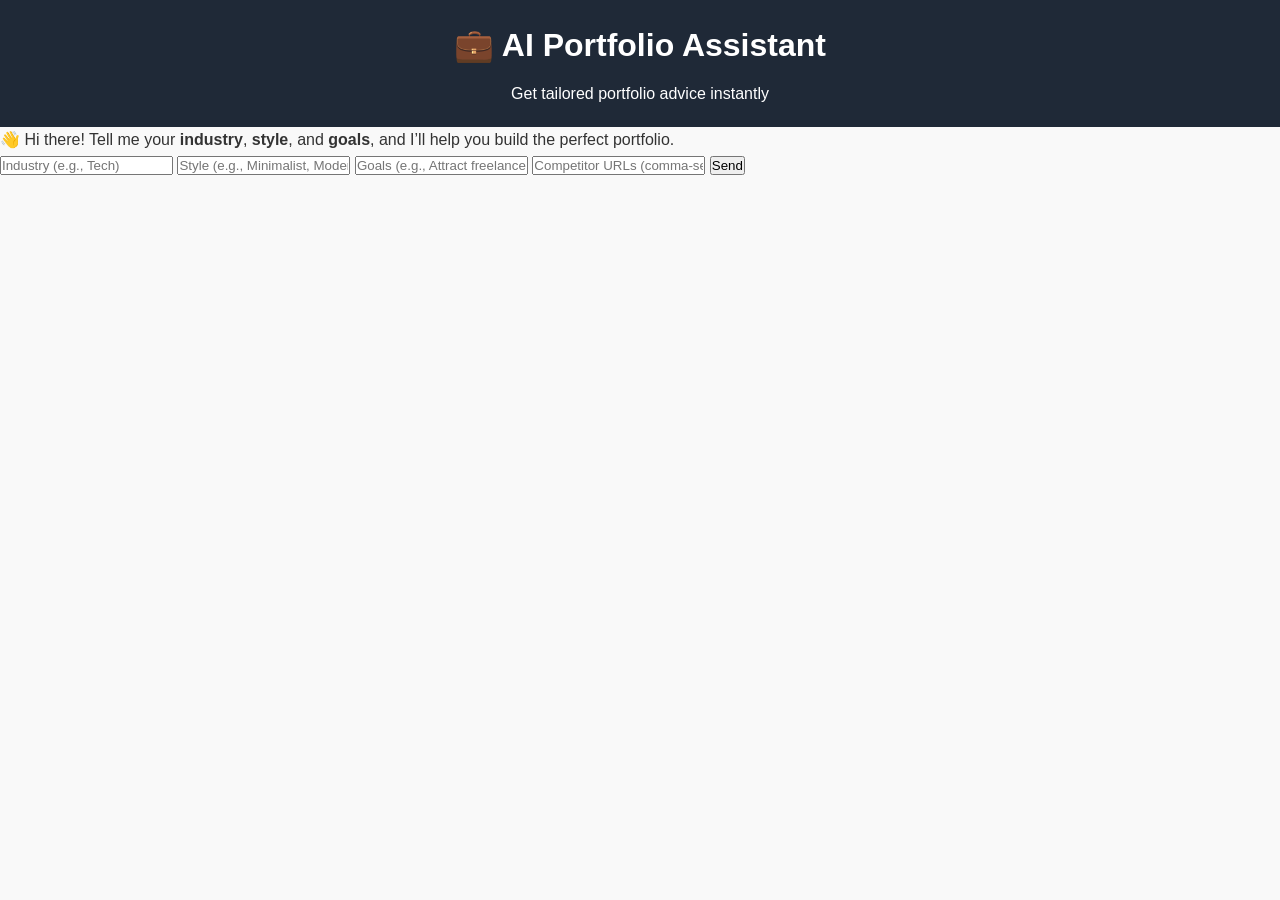
==== templates/assistant.html @ e3b8384e "final touches hopefully!" ====
<!DOCTYPE html>
<html lang="en">
<head>
  <meta charset="UTF-8" />
  <meta name="viewport" content="width=device-width, initial-scale=1.0" />
  <title>AI Portfolio Assistant</title>
  <link rel="stylesheet" href="/static/style.css" />
</head>
<body>
  <div class="chat-container">
    <header>
      <h1>💼 AI Portfolio Assistant</h1>
      <p>Get tailored portfolio advice instantly</p>
    </header>

    <div id="chat-box" class="chat-box">
      <div class="message bot">
        👋 Hi there! Tell me your <strong>industry</strong>, <strong>style</strong>, and <strong>goals</strong>, and I’ll help you build the perfect portfolio.
      </div>
    </div>

    <form id="chat-form" class="chat-form">
      <input type="text" id="industry" placeholder="Industry (e.g., Tech)" required />
      <input type="text" id="style" placeholder="Style (e.g., Minimalist, Modern)" required />
      <input type="text" id="goals" placeholder="Goals (e.g., Attract freelance clients)" required />
      <input type="text" id="competitors" placeholder="Competitor URLs (comma-separated)" />
      <button type="submit">Send</button>
    </form>
  </div>

  <script src="/static/script.js"></script>
</body>
</html>
---- static/style.css ----
/* Reset & basics */
* {
    margin: 0;
    padding: 0;
    box-sizing: border-box;
    font-family: Arial, sans-serif;
}

body {
    background-color: #f9f9f9;
    color: #333;
    line-height: 1.6;
}

header {
    background-color: #1f2937;
    color: #fff;
    padding: 20px;
    text-align: center;
}

header h1 {
    font-size: 2rem;
    margin-bottom: 10px;
}

nav a {
    color: #fff;
    text-decoration: none;
    margin: 0 10px;
    font-weight: bold;
}

nav a:hover {
    text-decoration: underline;
}

main {
    max-width: 1000px;
    margin: 30px auto;
    padding: 0 20px;
}

section {
    margin-bottom: 40px;
}

.ai-box {
    background-color: #fff;
    border: 2px solid #e5e7eb;
    border-radius: 12px;
    padding: 20px;
    margin-bottom:
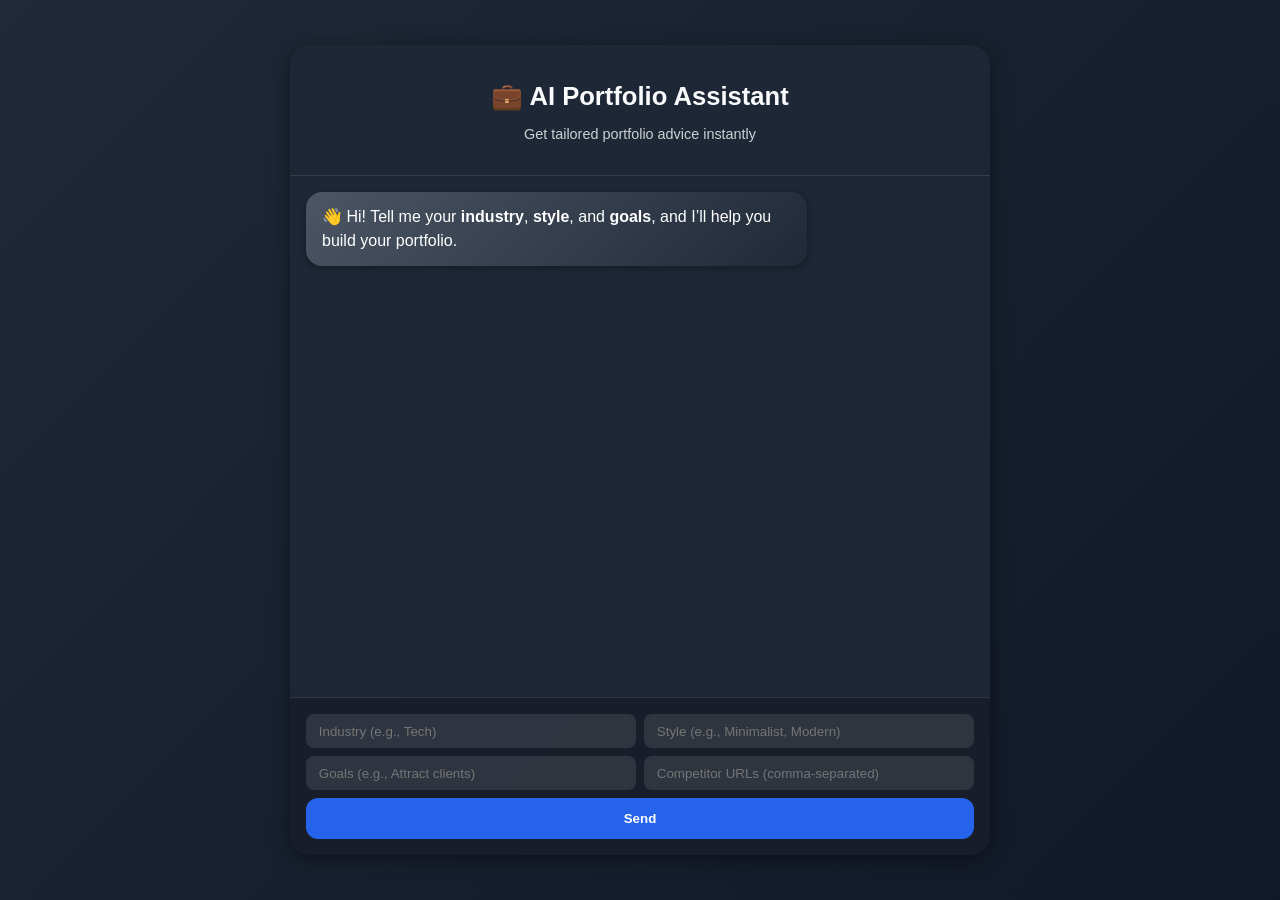
==== commit 8dfe8752: "making the assistant and agent separate" ====
--- a/templates/assistant.html
+++ b/templates/assistant.html
@@ -4,7 +4,7 @@
   <meta charset="UTF-8" />
   <meta name="viewport" content="width=device-width, initial-scale=1.0" />
   <title>AI Portfolio Assistant</title>
-  <link rel="stylesheet" href="/static/style.css" />
+  <link rel="stylesheet" href="/static/assistant.css" />
 </head>
 <body>
   <div class="chat-container">
@@ -15,19 +15,21 @@
 
     <div id="chat-box" class="chat-box">
       <div class="message bot">
-        👋 Hi there! Tell me your <strong>industry</strong>, <strong>style</strong>, and <strong>goals</strong>, and I’ll help you build the perfect portfolio.
+        👋 Hi! Tell me your <strong>industry</strong>, <strong>style</strong>, and <strong>goals</strong>, and I’ll help you build your portfolio.
       </div>
     </div>
 
     <form id="chat-form" class="chat-form">
       <input type="text" id="industry" placeholder="Industry (e.g., Tech)" required />
       <input type="text" id="style" placeholder="Style (e.g., Minimalist, Modern)" required />
-      <input type="text" id="goals" placeholder="Goals (e.g., Attract freelance clients)" required />
+      <input type="text" id="goals" placeholder="Goals (e.g., Attract clients)" required />
       <input type="text" id="competitors" placeholder="Competitor URLs (comma-separated)" />
       <button type="submit">Send</button>
     </form>
+
+    <button id="generate-portfolio" style="display:none;">🚀 Generate Portfolio</button>
   </div>
 
-  <script src="/static/script.js"></script>
+  <script src="/static/assistant.js"></script>
 </body>
 </html>
--- a/static/assistant.css
+++ b/static/assistant.css
@@ -0,0 +1,112 @@
+* { box-sizing: border-box; }
+
+body {
+  margin: 0;
+  font-family: "Inter", sans-serif;
+  background: linear-gradient(135deg, #1f2937, #111827);
+  color: #f9fafb;
+  display: flex;
+  justify-content: center;
+  align-items: center;
+  height: 100vh;
+}
+
+.chat-container {
+  width: 95%;
+  max-width: 700px;
+  height: 90vh;
+  background: rgba(31, 41, 55, 0.85);
+  border-radius: 20px;
+  display: flex;
+  flex-direction: column;
+  overflow: hidden;
+  box-shadow: 0 4px 20px rgba(0, 0, 0, 0.4);
+  backdrop-filter: blur(12px);
+}
+
+header {
+  text-align: center;
+  padding: 1.2rem;
+  border-bottom: 1px solid rgba(255, 255, 255, 0.1);
+}
+
+header h1 { font-size: 1.6rem; margin-bottom: 0.3rem; }
+header p { font-size: 0.9rem; opacity: 0.8; }
+
+.chat-box {
+  flex: 1;
+  overflow-y: auto;
+  padding: 1rem;
+  display: flex;
+  flex-direction: column;
+  gap: 0.8rem;
+}
+
+.message {
+  padding: 0.8rem 1rem;
+  border-radius: 16px;
+  max-width: 75%;
+  line-height: 1.5;
+  word-wrap: break-word;
+  animation: fadeIn 0.3s ease-in-out;
+  box-shadow: 0 2px 6px rgba(0,0,0,0.3);
+}
+
+.message.user { align-self: flex-end; background: linear-gradient(135deg, #3b82f6, #1e40af); color: #fff; }
+.message.bot { align-self: flex-start; background: linear-gradient(135deg, #4b5563, #1f2937); color: #fff; }
+
+.chat-form {
+  display: flex;
+  flex-wrap: wrap;
+  padding: 1rem;
+  border-top: 1px solid rgba(255, 255, 255, 0.1);
+  gap: 0.5rem;
+  background: rgba(0,0,0,0.2);
+}
+
+.chat-form input {
+  flex: 1 1 48%;
+  padding: 0.6rem 0.8rem;
+  border: none;
+  border-radius: 8px;
+  background: rgba(255,255,255,0.1);
+  color: #fff;
+}
+
+.chat-form button {
+  flex: 1 1 100%;
+  padding: 0.8rem;
+  border: none;
+  border-radius: 12px;
+  background: #2563eb;
+  color: #fff;
+  font-weight: 600;
+  cursor: pointer;
+  transition: transform 0.2s, background 0.2s;
+}
+
+.chat-form button:hover { transform: scale(1.02); background: #1e40af; }
+
+#generate-portfolio {
+  width: 95%;
+  margin: 1rem auto;
+  padding: 0.8rem;
+  border: none;
+  border-radius: 12px;
+  background: #22c55e;
+  color: white;
+  font-weight: 600;
+  cursor: pointer;
+  transition: transform 0.2s, background 0.2s;
+}
+
+#generate-portfolio:hover { transform: scale(1.05); background: #16a34a; }
+
+@keyframes fadeIn {
+  from { opacity: 0; transform: translateY(10px); }
+  to { opacity: 1; transform: translateY(0); }
+}
+
+/* Scrollbar styling */
+.chat-box::-webkit-scrollbar { width: 8px; }
+.chat-box::-webkit-scrollbar-thumb { background: rgba(255, 255, 255, 0.2); border-radius: 4px; }
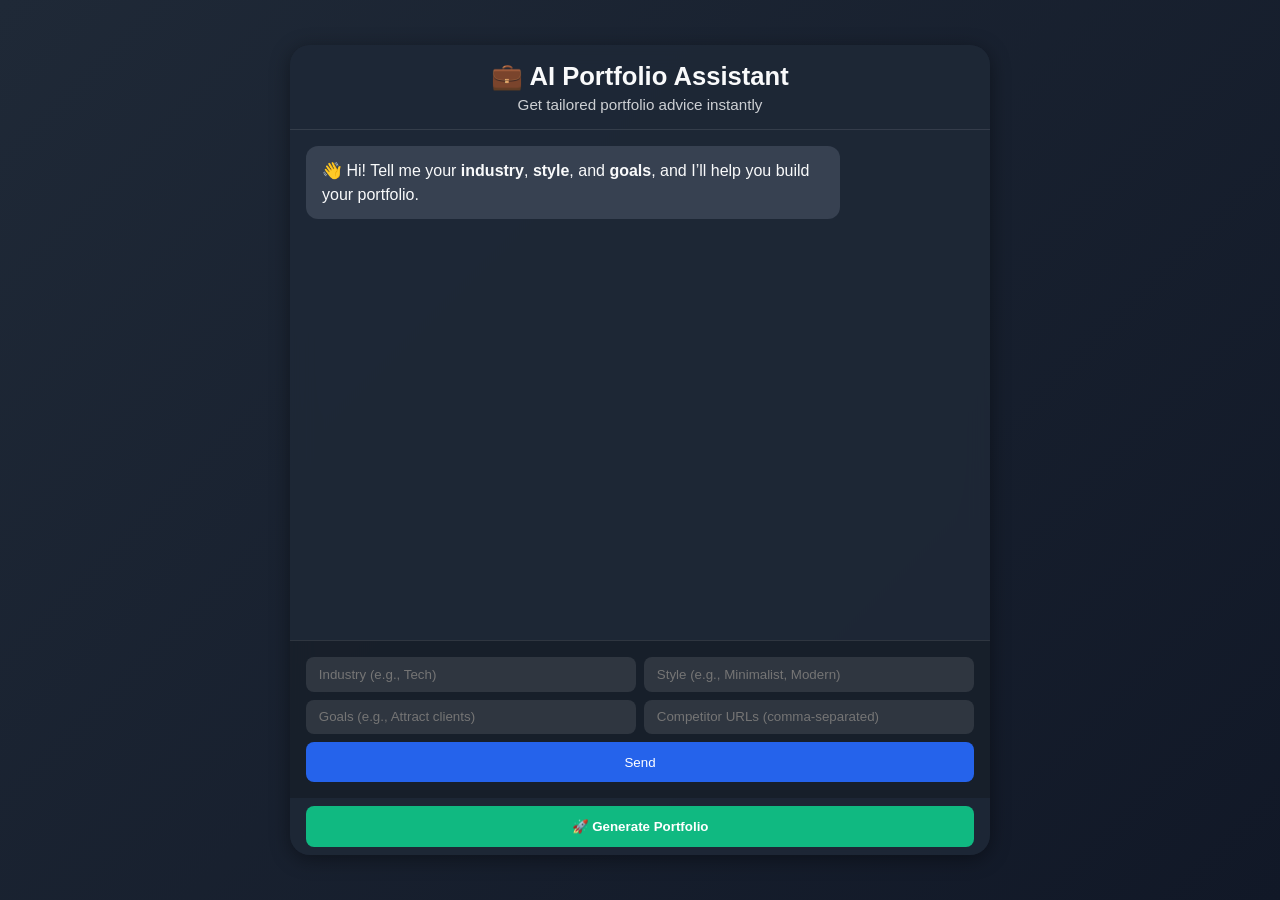
==== commit 25ead156: "fix A and A" ====
--- a/templates/assistant.html
+++ b/templates/assistant.html
@@ -27,7 +27,7 @@
       <button type="submit">Send</button>
     </form>
 
-    <button id="generate-portfolio" style="display:none;">🚀 Generate Portfolio</button>
+    <button id="generate-portfolio" class="generate-btn">🚀 Generate Portfolio</button>
   </div>
 
   <script src="/static/assistant.js"></script>
--- a/static/assistant.css
+++ b/static/assistant.css
@@ -1,112 +1,143 @@
-* { box-sizing: border-box; }
-
-body {
-  margin: 0;
-  font-family: "Inter", sans-serif;
-  background: linear-gradient(135deg, #1f2937, #111827);
-  color: #f9fafb;
-  display: flex;
-  justify-content: center;
-  align-items: center;
-  height: 100vh;
-}
-
-.chat-container {
-  width: 95%;
-  max-width: 700px;
-  height: 90vh;
-  background: rgba(31, 41, 55, 0.85);
-  border-radius: 20px;
-  display: flex;
-  flex-direction: column;
-  overflow: hidden;
-  box-shadow: 0 4px 20px rgba(0, 0, 0, 0.4);
-  backdrop-filter: blur(12px);
-}
-
-header {
-  text-align: center;
-  padding: 1.2rem;
-  border-bottom: 1px solid rgba(255, 255, 255, 0.1);
-}
-
-header h1 { font-size: 1.6rem; margin-bottom: 0.3rem; }
-header p { font-size: 0.9rem; opacity: 0.8; }
-
-.chat-box {
-  flex: 1;
-  overflow-y: auto;
-  padding: 1rem;
-  display: flex;
-  flex-direction: column;
-  gap: 0.8rem;
-}
-
-.message {
-  padding: 0.8rem 1rem;
-  border-radius: 16px;
-  max-width: 75%;
-  line-height: 1.5;
-  word-wrap: break-word;
-  animation: fadeIn 0.3s ease-in-out;
-  box-shadow: 0 2px 6px rgba(0,0,0,0.3);
-}
-
-.message.user { align-self: flex-end; background: linear-gradient(135deg, #3b82f6, #1e40af); color: #fff; }
-.message.bot { align-self: flex-start; background: linear-gradient(135deg, #4b5563, #1f2937); color: #fff; }
-
-.chat-form {
-  display: flex;
-  flex-wrap: wrap;
-  padding: 1rem;
-  border-top: 1px solid rgba(255, 255, 255, 0.1);
-  gap: 0.5rem;
-  background: rgba(0,0,0,0.2);
-}
-
-.chat-form input {
-  flex: 1 1 48%;
-  padding: 0.6rem 0.8rem;
-  border: none;
-  border-radius: 8px;
-  background: rgba(255,255,255,0.1);
-  color: #fff;
-}
-
-.chat-form button {
-  flex: 1 1 100%;
-  padding: 0.8rem;
-  border: none;
-  border-radius: 12px;
-  background: #2563eb;
-  color: #fff;
-  font-weight: 600;
-  cursor: pointer;
-  transition: transform 0.2s, background 0.2s;
-}
-
-.chat-form button:hover { transform: scale(1.02); background: #1e40af; }
-
-#generate-portfolio {
-  width: 95%;
-  margin: 1rem auto;
-  padding: 0.8rem;
-  border: none;
-  border-radius: 12px;
-  background: #22c55e;
-  color: white;
-  font-weight: 600;
-  cursor: pointer;
-  transition: transform 0.2s, background 0.2s;
-}
-
-#generate-portfolio:hover { transform: scale(1.05); background: #16a34a; }
-
-@keyframes fadeIn {
-  from { opacity: 0; transform: translateY(10px); }
-  to { opacity: 1; transform: translateY(0); }
-}
-
-/* Scrollbar styling */
-.chat-box::-webkit-scrollbar { width: 8px; }
-.chat-box::-webkit-scrollbar-thumb { background: rgba(255, 255, 255, 0.2); border-radius: 4px; }
+* {
+    box-sizing: border-box;
+    margin: 0;
+    padding: 0;
+  }
+  
+  body {
+    font-family: "Inter", sans-serif;
+    background: linear-gradient(135deg, #1f2937, #111827);
+    color: #f9fafb;
+    display: flex;
+    justify-content: center;
+    align-items: center;
+    height: 100vh;
+  }
+  
+  .chat-container {
+    width: 95%;
+    max-width: 700px;
+    height: 90vh;
+    background: rgba(31, 41, 55, 0.9);
+    border-radius: 20px;
+    display: flex;
+    flex-direction: column;
+    overflow: hidden;
+    box-shadow: 0 4px 20px rgba(0, 0, 0, 0.4);
+    backdrop-filter: blur(12px);
+  }
+  
+  header {
+    text-align: center;
+    padding: 1rem 0;
+    border-bottom: 1px solid rgba(255, 255, 255, 0.1);
+  }
+  
+  header h1 {
+    font-size: 1.6rem;
+    margin-bottom: 0.3rem;
+  }
+  
+  header p {
+    font-size: 0.95rem;
+    opacity: 0.8;
+  }
+  
+  .chat-box {
+    flex: 1;
+    padding: 1rem;
+    display: flex;
+    flex-direction: column;
+    gap: 0.8rem;
+    overflow-y: auto;
+  }
+  
+  .message {
+    padding: 0.8rem 1rem;
+    border-radius: 12px;
+    max-width: 80%;
+    line-height: 1.5;
+    word-wrap: break-word;
+    animation: fadeIn 0.3s ease-in-out;
+  }
+  
+  .message.user {
+    align-self: flex-end;
+    background: #2563eb;
+  }
+  
+  .message.bot {
+    align-self: flex-start;
+    background: #374151;
+  }
+  
+  .chat-form {
+    display: flex;
+    flex-wrap: wrap;
+    padding: 1rem;
+    border-top: 1px solid rgba(255, 255, 255, 0.1);
+    gap: 0.5rem;
+    background: rgba(0, 0, 0, 0.2);
+  }
+  
+  .chat-form input {
+    flex: 1 1 48%;
+    padding: 0.6rem 0.8rem;
+    border: none;
+    border-radius: 8px;
+    background: rgba(255, 255, 255, 0.1);
+    color: #fff;
+  }
+  
+  .chat-form button {
+    flex: 1 1 100%;
+    padding: 0.8rem;
+    border: none;
+    border-radius: 8px;
+    background: #2563eb;
+    color: #fff;
+    cursor: pointer;
+    transition: background 0.2s;
+  }
+  
+  .chat-form button:hover {
+    background: #1e40af;
+  }
+  
+  .generate-btn {
+    margin: 0.5rem 1rem;
+    padding: 0.8rem;
+    border: none;
+    border-radius: 8px;
+    background: #10b981;
+    color: #fff;
+    cursor: pointer;
+    font-weight: bold;
+    display: block;
+    transition: background 0.2s;
+  }
+  
+  .generate-btn:hover {
+    background: #059669;
+  }
+  
+  @keyframes fadeIn {
+    from {
+      opacity: 0;
+      transform: translateY(10px);
+    }
+    to {
+      opacity: 1;
+      transform: translateY(0);
+    }
+  }
+  
+  .chat-box::-webkit-scrollbar {
+    width: 8px;
+  }
+  
+  .chat-box::-webkit-scrollbar-thumb {
+    background: rgba(255, 255, 255, 0.2);
+    border-radius: 4px;
+  }
+  
